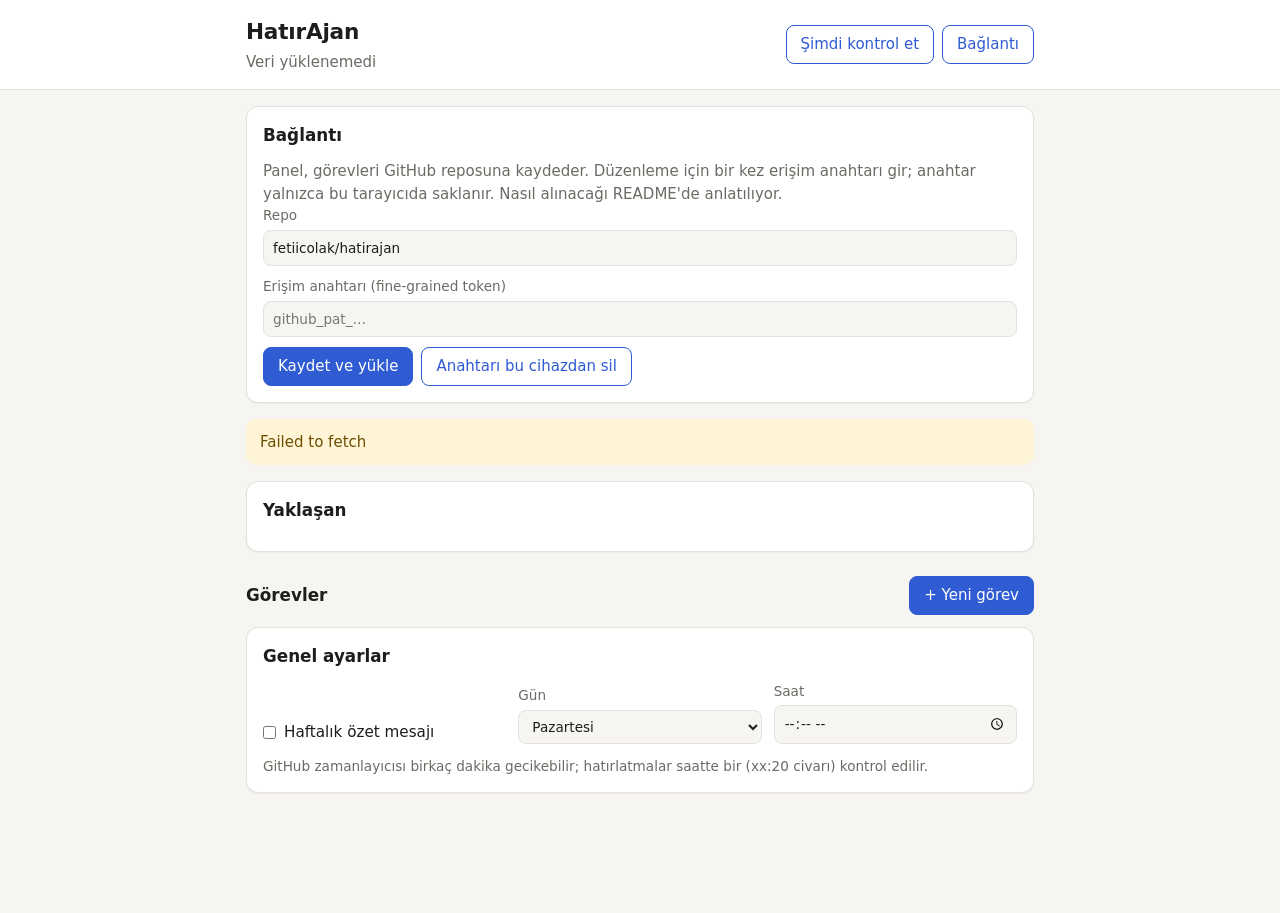
==== docs/index.html @ 76887d6e "HatırAjan: duyuru ve başvuru tarihi takip ajanı Gazi Üniversitesi duyuru sayfalarını GitHub Actions " ====
<!doctype html>
<html lang="tr">
<head>
  <meta charset="utf-8">
  <meta name="viewport" content="width=device-width, initial-scale=1">
  <title>HatırAjan Paneli</title>
  <meta name="description" content="Duyuru ve başvuru tarihi takip görevlerini, hatırlatmaları yönet.">
  <link rel="icon" href="data:image/svg+xml,<svg xmlns='http://www.w3.org/2000/svg' viewBox='0 0 100 100'><text y='.9em' font-size='90'>⏰</text></svg>">
  <link rel="stylesheet" href="style.css">
</head>
<body>
  <header class="ust">
    <div class="ust-ic">
      <div>
        <h1>HatırAjan</h1>
        <p id="durum-satiri" class="soluk">Yükleniyor…</p>
      </div>
      <div class="ust-butonlar">
        <button id="btn-kontrol" class="ikincil" title="GitHub Actions'ta kontrolü hemen başlat">Şimdi kontrol et</button>
        <button id="btn-ayarlar" class="ikincil" aria-expanded="false">Bağlantı</button>
      </div>
    </div>
  </header>

  <main>
    <section id="ayarlar" class="kart" hidden>
      <h2>Bağlantı</h2>
      <p class="soluk">Panel, görevleri GitHub reposuna kaydeder. Düzenleme için bir kez erişim anahtarı gir;
        anahtar yalnızca bu tarayıcıda saklanır. Nasıl alınacağı README'de anlatılıyor.</p>
      <label>Repo <input id="inp-repo" placeholder="kullanici/hatirajan" autocomplete="off"></label>
      <label>Erişim anahtarı (fine-grained token)
        <input id="inp-token" type="password" placeholder="github_pat_…" autocomplete="off"></label>
      <div class="satir">
        <button id="btn-baglan">Kaydet ve yükle</button>
        <button id="btn-cikis" class="ikincil">Anahtarı bu cihazdan sil</button>
      </div>
    </section>

    <div id="uyari" class="uyari" hidden></div>

    <section class="kart">
      <h2>Yaklaşan</h2>
      <ul id="yaklasan" class="liste"></ul>
    </section>

    <div class="baslik-satiri">
      <h2>Görevler</h2>
      <button id="btn-yeni">+ Yeni görev</button>
    </div>
    <div id="gorevler"></div>

    <section class="kart">
      <h2>Genel ayarlar</h2>
      <div class="izgara">
        <label class="yatay"><input type="checkbox" data-ayar="aktif"> Haftalık özet mesajı</label>
        <label>Gün
          <select data-ayar="gun">
            <option value="0">Pazartesi</option><option value="1">Salı</option><option value="2">Çarşamba</option>
            <option value="3">Perşembe</option><option value="4">Cuma</option><option value="5">Cumartesi</option>
            <option value="6">Pazar</option>
          </select></label>
        <label>Saat <input type="time" data-ayar="saat"></label>
      </div>
      <p class="soluk kucuk">GitHub zamanlayıcısı birkaç dakika gecikebilir; hatırlatmalar saatte bir (xx:20 civarı) kontrol edilir.</p>
    </section>
  </main>

  <div id="kaydet-cubugu" class="kaydet-cubugu" hidden>
    <span>Kaydedilmemiş değişiklikler var</span>
    <div class="satir">
      <button id="btn-vazgec" class="ikincil">Vazgeç</button>
      <button id="btn-kaydet">Kaydet</button>
    </div>
  </div>

  <script src="app.js"></script>
</body>
</html>
---- docs/style.css ----
:root {
  --zemin: #f6f5f1;
  --kart: #ffffff;
  --yazi: #1d1d1b;
  --soluk: #6b6a64;
  --cizgi: #e3e1da;
  --vurgu: #2f5bd3;
  --vurgu-yazi: #ffffff;
  --uyari-zemin: #fff4d6;
  --uyari-yazi: #6b4e00;
  --tehlike: #b3261e;
  --basari: #1e7a46;
  --golge: 0 1px 2px rgba(0, 0, 0, .05);
}
@media (prefers-color-scheme: dark) {
  :root:not([data-theme="light"]) {
    --zemin: #151513;
    --kart: #1f1f1c;
    --yazi: #ecebe6;
    --soluk: #a09f98;
    --cizgi: #34342f;
    --vurgu: #7a9cff;
    --vurgu-yazi: #0f1530;
    --uyari-zemin: #3a3016;
    --uyari-yazi: #f3d88c;
    --tehlike: #ff8a80;
    --basari: #7fd6a2;
    --golge: none;
  }
}

* { box-sizing: border-box; }
[hidden] { display: none !important; }
body {
  margin: 0;
  background: var(--zemin);
  color: var(--yazi);
  font: 15px/1.5 system-ui, -apple-system, "Segoe UI", Roboto, sans-serif;
  padding-bottom: 88px;
}
h1 { font-size: 1.35rem; margin: 0; letter-spacing: -.01em; }
h2 { font-size: 1.05rem; margin: 0 0 .75rem; }
h3 { font-size: .8rem; margin: 1.25rem 0 .5rem; text-transform: uppercase; letter-spacing: .06em; color: var(--soluk); }
a { color: var(--vurgu); }
.soluk { color: var(--soluk); margin: .15rem 0 0; }
.kucuk { font-size: .85rem; }

.ust { background: var(--kart); border-bottom: 1px solid var(--cizgi); }
.ust-ic, main { max-width: 820px; margin: 0 auto; padding: 16px; }
.ust-ic { display: flex; justify-content: space-between; align-items: center; gap: 12px; flex-wrap: wrap; }
.ust-butonlar, .satir { display: flex; gap: 8px; flex-wrap: wrap; align-items: center; }

.kart {
  background: var(--kart);
  border: 1px solid var(--cizgi);
  border-radius: 12px;
  padding: 16px;
  margin-bottom: 16px;
  box-shadow: var(--golge);
}
.baslik-satiri { display: flex; justify-content: space-between; align-items: center; margin: 24px 0 12px; }
.baslik-satiri h2 { margin: 0; }

button {
  font: inherit;
  border: 1px solid var(--vurgu);
  background: var(--vurgu);
  color: var(--vurgu-yazi);
  border-radius: 8px;
  padding: 7px 14px;
  cursor: pointer;
}
button.ikincil { background: transparent; color: var(--vurgu); }
button.metin { border: 0; background: none; color: var(--vurgu); padding: 4px 0; }
button.sil { border: 0; background: none; color: var(--soluk); padding: 4px 8px; font-size: 1.1rem; line-height: 1; }
button.sil:hover { color: var(--tehlike); }
button.tehlike { background: transparent; color: var(--tehlike); border-color: var(--tehlike); }
button:disabled { opacity: .5; cursor: not-allowed; }

label { display: block; font-size: .85rem; color: var(--soluk); margin-bottom: 10px; }
label.yatay { display: flex; align-items: center; gap: 8px; color: var(--yazi); font-size: .95rem; }
input, select, textarea {
  font: inherit;
  color: var(--yazi);
  background: var(--zemin);
  border: 1px solid var(--cizgi);
  border-radius: 8px;
  padding: 7px 9px;
  width: 100%;
  margin-top: 4px;
}
input[type="checkbox"] { width: auto; margin: 0; accent-color: var(--vurgu); }
textarea { min-height: 84px; resize: vertical; font-size: .88rem; }
.izgara { display: grid; grid-template-columns: repeat(auto-fit, minmax(160px, 1fr)); gap: 0 12px; align-items: end; }

.uyari { background: var(--uyari-zemin); color: var(--uyari-yazi); border-radius: 10px; padding: 12px 14px; margin-bottom: 16px; }

.liste { list-style: none; margin: 0; padding: 0; }
.liste li { display: flex; justify-content: space-between; gap: 12px; padding: 8px 0; border-top: 1px solid var(--cizgi); }
.liste li:first-child { border-top: 0; }
.liste .sag { color: var(--soluk); white-space: nowrap; font-variant-numeric: tabular-nums; }
.liste .gecersiz { text-decoration: line-through; opacity: .6; }
.bos { color: var(--soluk); font-style: italic; }

details.gorev { background: var(--kart); border: 1px solid var(--cizgi); border-radius: 12px; margin-bottom: 12px; box-shadow: var(--golge); }
details.gorev > summary { list-style: none; cursor: pointer; padding: 14px 16px; display: flex; justify-content: space-between; align-items: center; gap: 12px; }
details.gorev > summary::-webkit-details-marker { display: none; }
details.gorev > summary::after { content: "›"; color: var(--soluk); font-size: 1.3rem; transition: transform .15s; }
details.gorev[open] > summary::after { transform: rotate(90deg); }
.gorev-ad { font-weight: 600; }
.rozet { font-size: .78rem; color: var(--soluk); }
.rozet.pasif { color: var(--tehlike); }
.gorev-govde { padding: 0 16px 16px; border-top: 1px solid var(--cizgi); }

.kural { display: grid; grid-template-columns: 1.6fr 1fr 1fr auto; gap: 8px; align-items: center; margin-bottom: 8px; }
.kural input, .kural select { margin: 0; }
.kural.ozel { grid-template-columns: 1.1fr .8fr 2fr auto; }
.kural .gun { display: flex; align-items: center; gap: 6px; margin: 0; white-space: nowrap; }
.kural .gun input { width: 64px; flex: none; }
.kural-baslik { font-size: .75rem; color: var(--soluk); margin-bottom: 4px; }
@media (max-width: 520px) {
  .kural { grid-template-columns: 1fr 1fr auto; padding-bottom: 10px; border-bottom: 1px solid var(--cizgi); margin-bottom: 10px; }
  .kural > :first-child { grid-column: 1 / -1; }
  .kural.ozel { grid-template-columns: 1fr 1fr auto; }
  .kural.ozel > :nth-child(3) { grid-column: 1 / 3; }
  .kural-baslik { display: none; }
}

.kaydet-cubugu {
  position: fixed; left: 0; right: 0; bottom: 0;
  display: flex; justify-content: center; align-items: center; gap: 16px; flex-wrap: wrap;
  padding: 12px 16px;
  background: var(--kart);
  border-top: 1px solid var(--cizgi);
  box-shadow: 0 -4px 16px rgba(0, 0, 0, .08);
}
.bildirim { position: fixed; top: 16px; left: 50%; transform: translateX(-50%); background: var(--yazi); color: var(--zemin); padding: 10px 16px; border-radius: 8px; z-index: 9; max-width: calc(100% - 32px); }
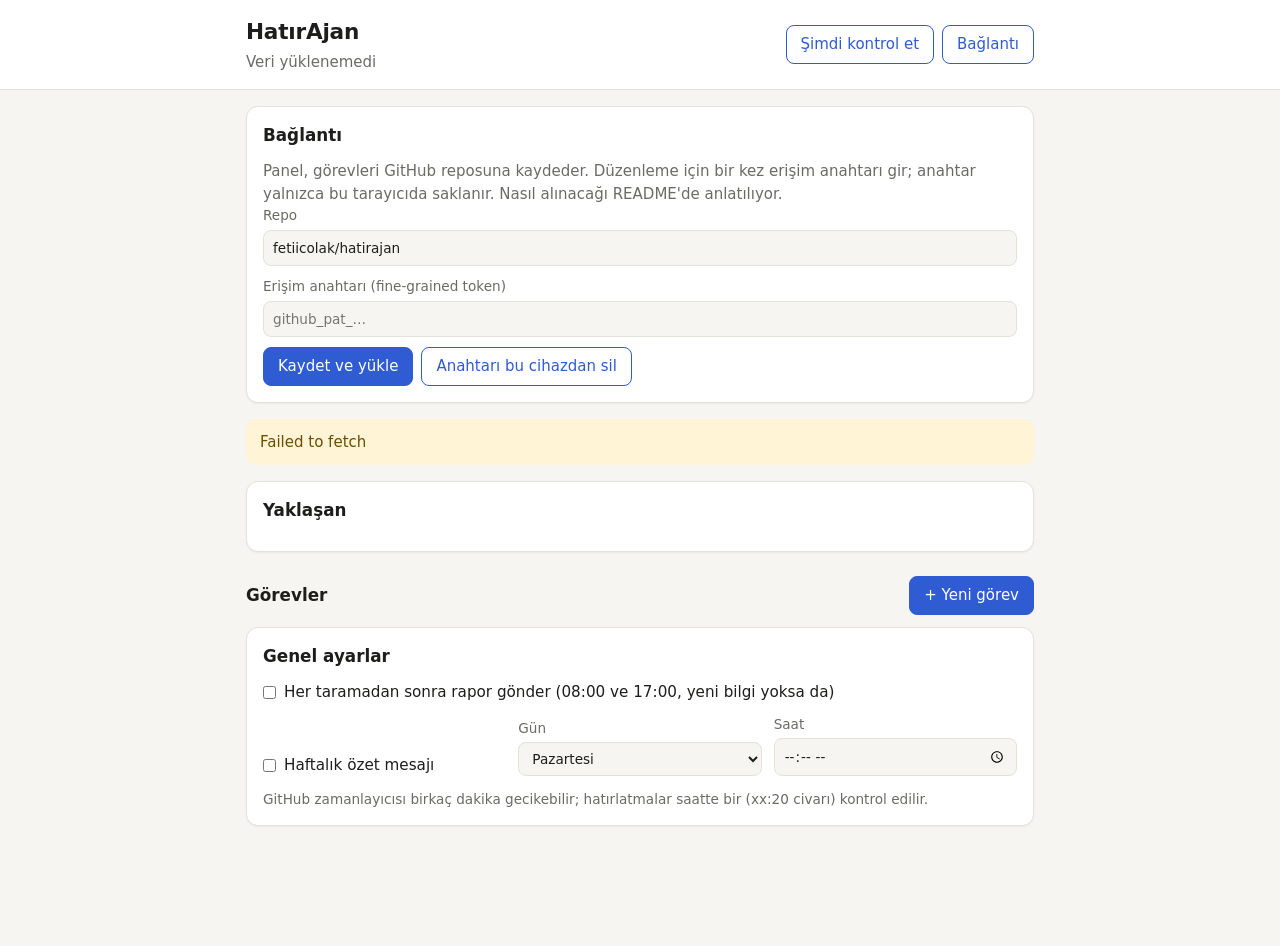
==== commit e1072c65: "Her taramadan sonra rapor (panelden kapatılabilir) Co-Authored-By: Claude Opus 5.5 <noreply@anthropi" ====
--- a/docs/index.html
+++ b/docs/index.html
@@ -51,6 +51,7 @@
 
     <section class="kart">
       <h2>Genel ayarlar</h2>
+      <label class="yatay"><input type="checkbox" data-rapor> Her taramadan sonra rapor gönder (08:00 ve 17:00, yeni bilgi yoksa da)</label>
       <div class="izgara">
         <label class="yatay"><input type="checkbox" data-ayar="aktif"> Haftalık özet mesajı</label>
         <label>Gün
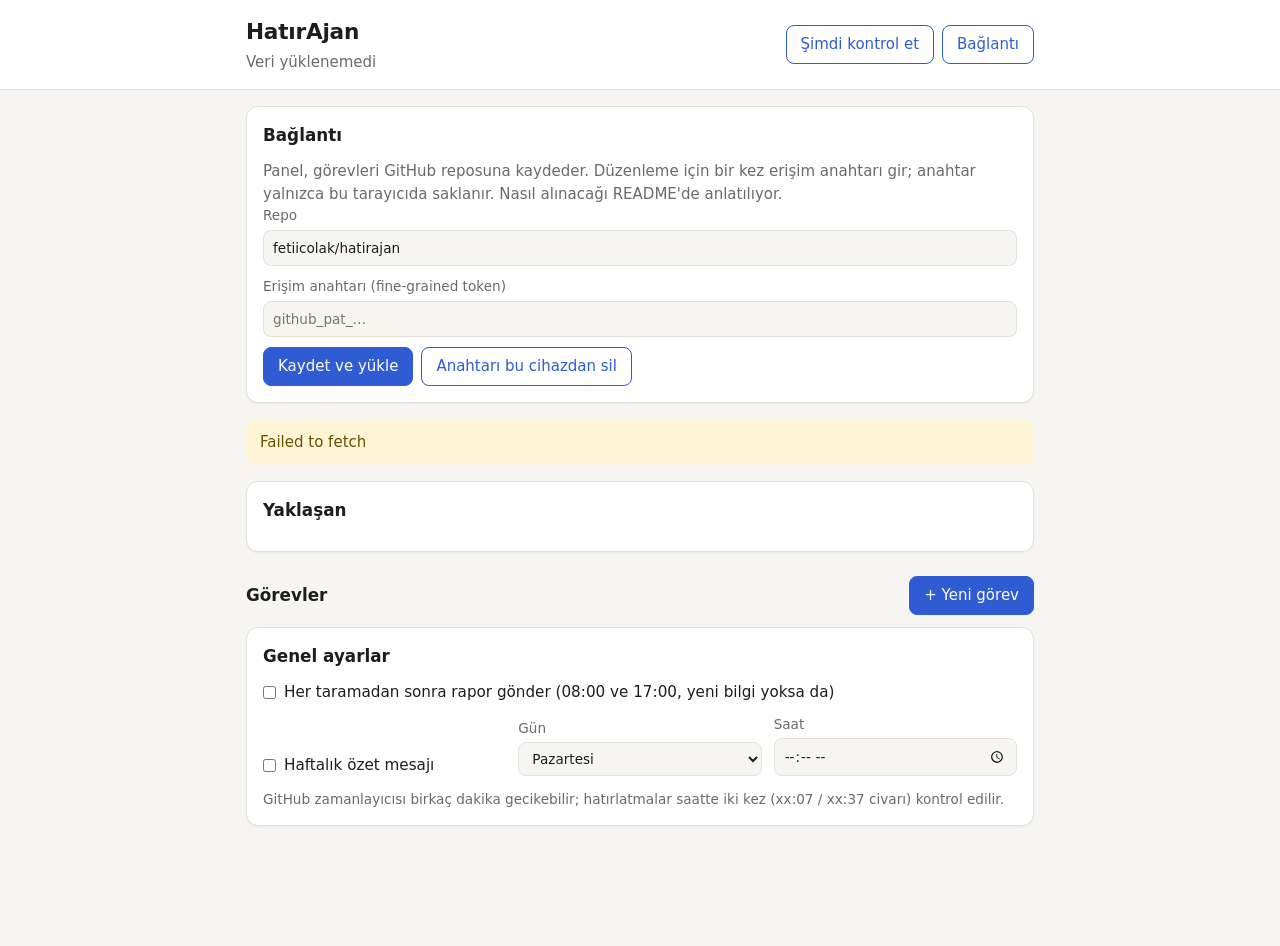
==== commit 79b21838: "Atlanan zamanlanmış taramayı telafi eden otomatik mod GitHub zamanlanmış çalıştırmaları sık atlıyor " ====
--- a/docs/index.html
+++ b/docs/index.html
@@ -62,7 +62,7 @@
           </select></label>
         <label>Saat <input type="time" data-ayar="saat"></label>
       </div>
-      <p class="soluk kucuk">GitHub zamanlayıcısı birkaç dakika gecikebilir; hatırlatmalar saatte bir (xx:20 civarı) kontrol edilir.</p>
+      <p class="soluk kucuk">GitHub zamanlayıcısı birkaç dakika gecikebilir; hatırlatmalar saatte iki kez (xx:07 / xx:37 civarı) kontrol edilir.</p>
     </section>
   </main>
 
